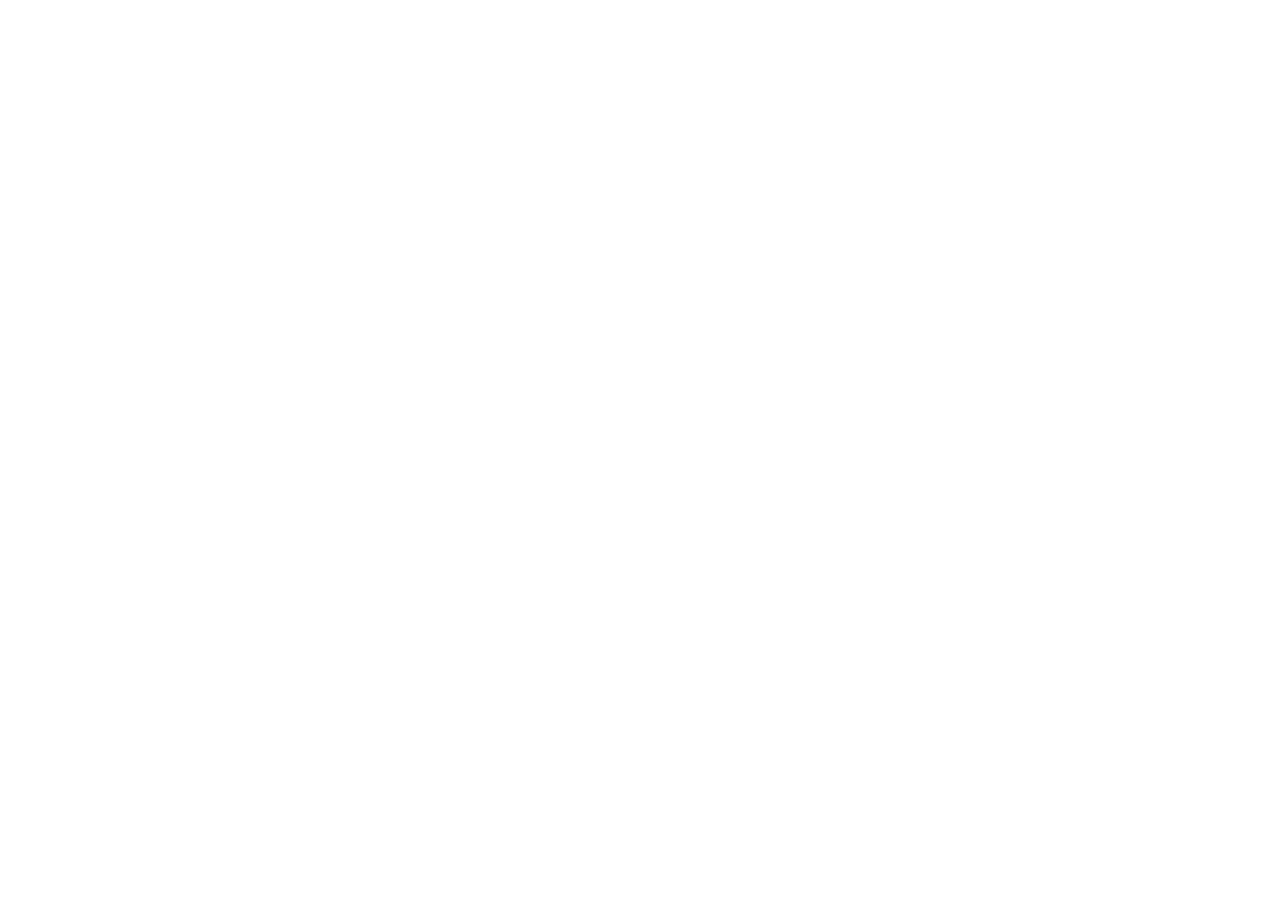
==== index.html @ 78760145 "first commit" ====
<!DOCTYPE html>
<html lang="en">
<head>
    <meta charset="UTF-8">
    <meta name="viewport" content="width=device-width, initial-scale=1.0">
    <title>Document</title>
</head>
<body>
    
</body>
</html>
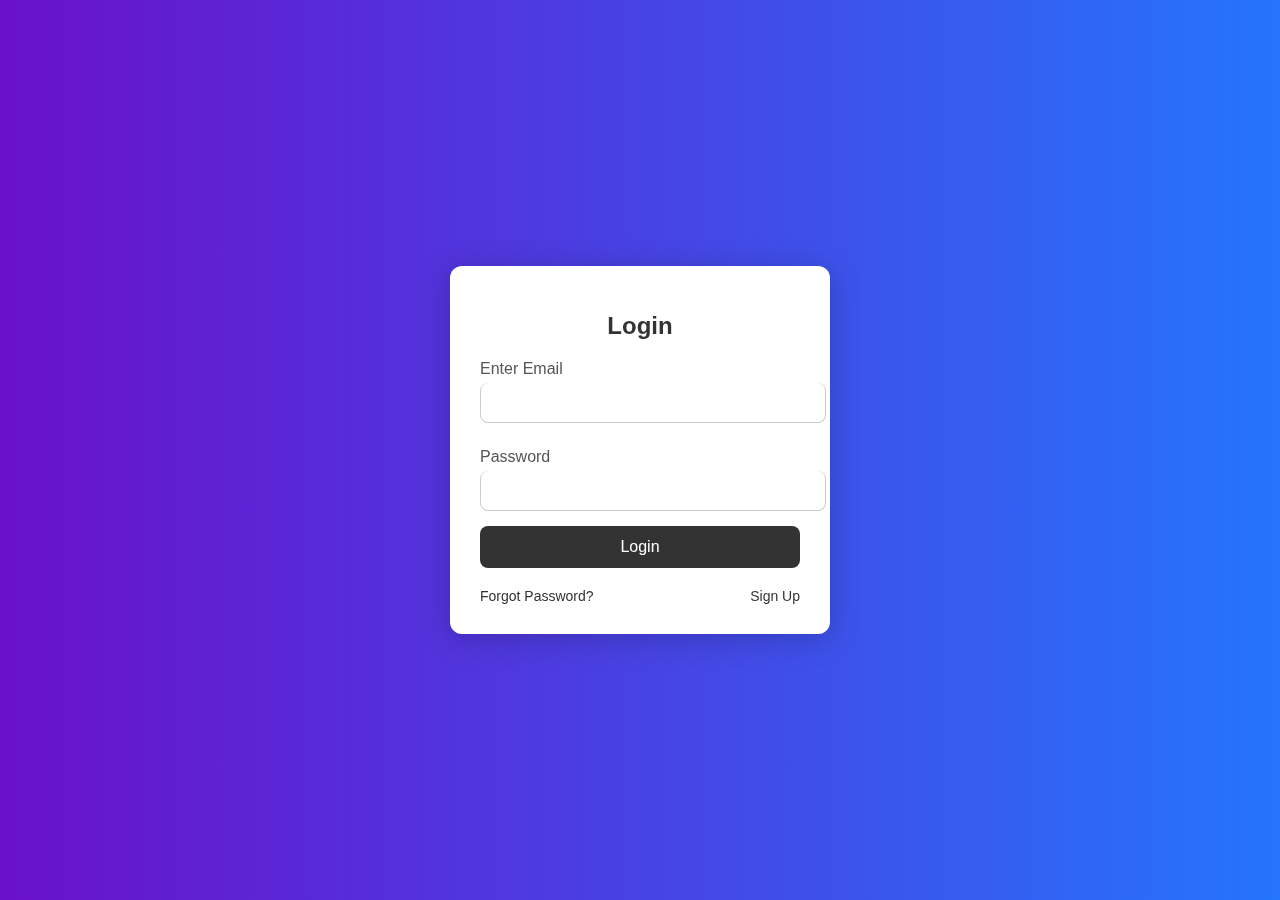
==== commit 4382a4bb: "initial" ====
--- a/index.html
+++ b/index.html
@@ -1,11 +1,29 @@
 <!DOCTYPE html>
 <html lang="en">
-<head>
-    <meta charset="UTF-8">
-    <meta name="viewport" content="width=device-width, initial-scale=1.0">
-    <title>Document</title>
-</head>
-<body>
-    
-</body>
-</html>+  <head>
+    <meta charset="UTF-8" />
+    <meta name="viewport" content="width=device-width, initial-scale=1.0" />
+    <title>Expense Tracker - Login</title>
+    <link rel="stylesheet" href="style.css" />
+  </head>
+  <body>
+    <div class="container">
+      <h1>Login</h1>
+      <form id="login-form">
+        <label for="email">Enter Email</label>
+        <input type="email" name="Email" id="Lemail" required />
+        
+        <label for="password">Password</label>
+        <input type="password" name="password" id="Lpassword" required />
+        
+        <button type="submit" id="login">Login</button>
+        
+        <div class="options">
+          <a href="#" id="forgot-password">Forgot Password?</a>
+          <a href="registration.html" id="sign-up">Sign Up</a>
+        </div>
+      </form>
+    </div>
+    <script src="login.js"></script>
+  </body>
+</html>
--- a/style.css
+++ b/style.css
@@ -0,0 +1,104 @@
+body {
+    font-family: Arial, sans-serif;
+    display: flex;
+    justify-content: center;
+    align-items: center;
+    height: 100vh;
+    background: linear-gradient(to right, #6a11cb, #2575fc);
+    margin: 0;
+    overflow: hidden;
+    min-width: 476px;
+  }
+  
+  .container {
+    background-color: #fff;
+    padding: 30px;
+    border-radius: 12px;
+    filter: drop-shadow( 0 4px 15px rgba(0, 0, 0, 0.2));
+    width: 320px;
+    animation: fadeIn 1s ease-in-out;
+    position: relative;
+    overflow: hidden;
+  }
+  
+  @keyframes fadeIn {
+    from {
+      opacity: 0;
+      transform: translateY(-20px);
+    }
+    to {
+      opacity: 1;
+      transform: translateY(0);
+    }
+  }
+  
+  h1 {
+    margin-bottom: 20px;
+    color: #333;
+    text-align: center;
+    font-size: 24px;
+  }
+  
+  label {
+    display: block;
+    margin: 10px 0 5px;
+    color: #555;
+  }
+  
+  input[type="email"],
+  input[type="password"] {
+    width: 100%;
+    padding: 12px;
+    margin-bottom: 15px;
+    border: 1px solid #ccc;
+    border-radius: 8px;
+    transition: border-color 0.3s, box-shadow 0.3s;
+    border-top: none;
+  }
+  
+  input[type="email"]:hover,
+  input[type="password"]:hover {
+    border-color: #777;
+  }
+  
+  input[type="email"]:focus,
+  input[type="password"]:focus {
+    border-color: #333;
+    box-shadow: 0 0 8px rgba(0, 0, 0, 0.1);
+    outline: none;
+  }
+  
+  button {
+    width: 100%;
+    padding: 12px;
+    background-color: #333;
+    color: #fff;
+    border: none;
+    border-radius: 8px;
+    font-size: 16px;
+    cursor: pointer;
+    transition: background-color 0.3s, transform 0.3s;
+  }
+  
+  button:hover {
+    background-color: #555;
+    transform: translateY(-3px);
+  }
+  
+  .options {
+    display: flex;
+    justify-content: space-between;
+    margin-top: 20px;
+  }
+  
+  .options a {
+    color: #333;
+    text-decoration: none;
+    font-size: 14px;
+    transition: color 0.3s;
+  }
+  
+  .options a:hover {
+    color: #2575fc;
+  }
+  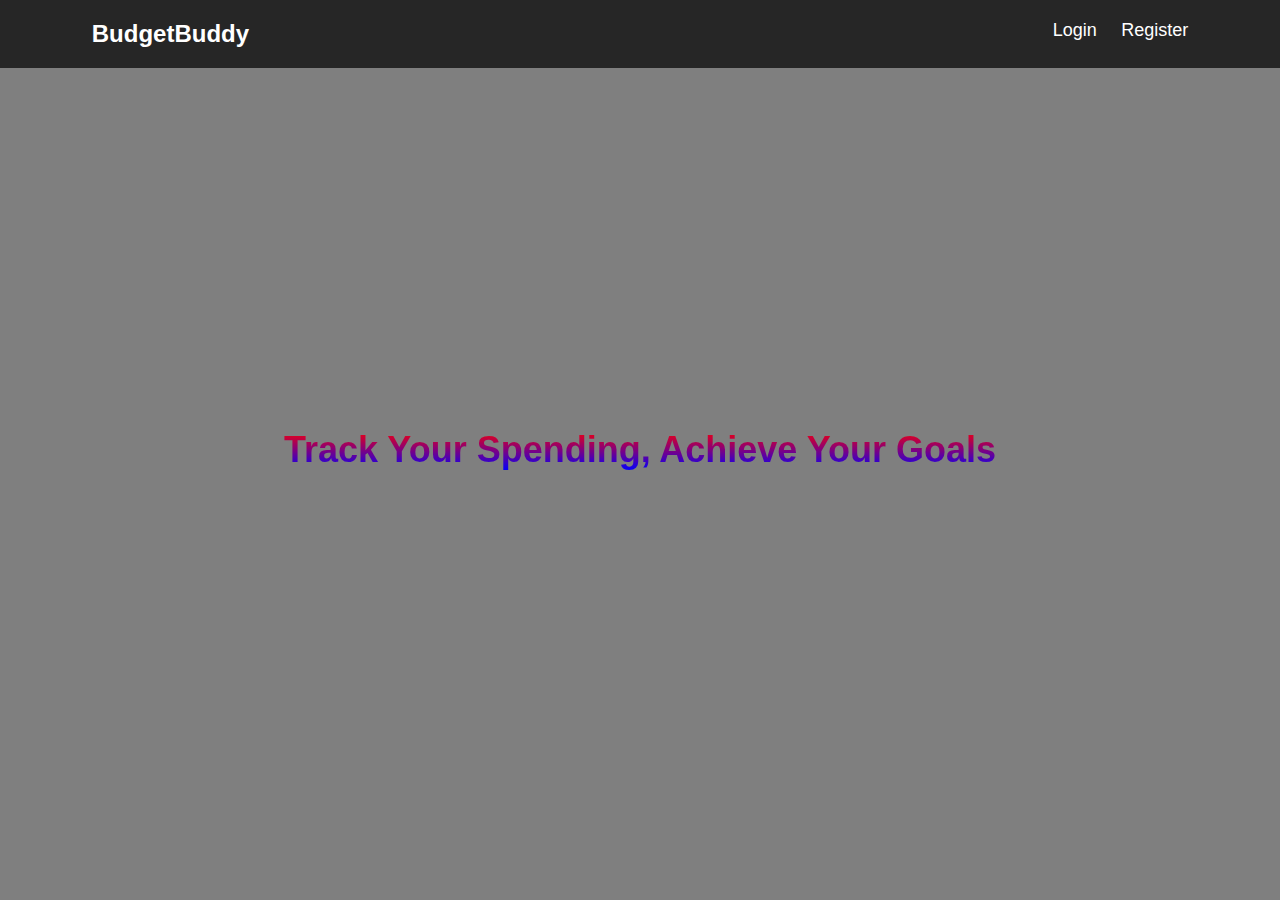
==== commit 4d2f9b60: "initial" ====
--- a/index.html
+++ b/index.html
@@ -1,29 +1,25 @@
 <!DOCTYPE html>
 <html lang="en">
-  <head>
-    <meta charset="UTF-8" />
-    <meta name="viewport" content="width=device-width, initial-scale=1.0" />
-    <title>Expense Tracker - Login</title>
-    <link rel="stylesheet" href="style.css" />
-  </head>
-  <body>
+<head>
+    <meta charset="UTF-8">
+    <meta name="viewport" content="width=device-width, initial-scale=1.0">
+    <title>BudgetBuddy</title>
+    <link rel="stylesheet" href="styles.css">
+</head>
+<body>
     <div class="container">
-      <h1>Login</h1>
-      <form id="login-form">
-        <label for="email">Enter Email</label>
-        <input type="email" name="Email" id="Lemail" required />
-        
-        <label for="password">Password</label>
-        <input type="password" name="password" id="Lpassword" required />
-        
-        <button type="submit" id="login">Login</button>
-        
-        <div class="options">
-          <a href="#" id="forgot-password">Forgot Password?</a>
-          <a href="registration.html" id="sign-up">Sign Up</a>
-        </div>
-      </form>
+        <nav class="nav">
+            <div class="logo">
+                <h1>BudgetBuddy</h1>
+            </div>
+            <div class="links">
+                <a href="login.html">Login</a>
+                <a href="registration.html">Register</a>
+            </div>
+        </nav>
+        <section class="content">
+            <h2>Track Your Spending, Achieve Your Goals</h2>
+        </section>
     </div>
-    <script src="login.js"></script>
-  </body>
+</body>
 </html>
--- a/styles.css
+++ b/styles.css
@@ -0,0 +1,84 @@
+body, html {
+    height: 100%;
+    margin: 0;
+    font-family: Arial, sans-serif;
+    background: url('https://happay.com/blog/wp-content/uploads/sites/12/2022/07/what-is-expense-report-and-how-to-create.png') no-repeat center center fixed;
+    background-size: cover;
+    overflow-x: hidden;
+}
+
+.container {
+    height: 100%;
+    display: flex;
+    flex-direction: column;
+    justify-content: center;
+    align-items: center;
+    background: rgba(0, 0, 0, 0.5); /* dark overlay */
+}
+
+.nav {
+    position: absolute;
+    top: 0;
+    width: 100%;
+    display: flex;
+    justify-content: space-around;
+    gap: 600px;
+    padding: 20px;
+    background: rgba(0, 0, 0, 0.7);
+    color: white;
+    animation: fadeInDown 2s;
+}
+
+.logo h1 {
+    margin: 0;
+    font-size: 24px;
+}
+
+.links a {
+    color: white;
+    text-decoration: none;
+    margin-left: 20px;
+    font-size: 18px;
+    transition: color 0.3s;
+}
+
+.links a:hover {
+    color: #ffcc00;
+}
+
+.content {
+    text-align: center;
+    color: white;
+    animation: fadeInUp 2s;
+}
+
+.content h2 {
+    font-size: 36px;
+    margin: 0;
+    background: linear-gradient(red,blue);
+    -webkit-background-clip: text;
+    -webkit-text-fill-color: transparent;
+    font-family: Verdana, Geneva, Tahoma, sans-serif;
+}
+
+@keyframes fadeInDown {
+    from {
+        opacity: 0;
+        transform: translateY(-20px);
+    }
+    to {
+        opacity: 1;
+        transform: translateY(0);
+    }
+}
+
+@keyframes fadeInUp {
+    from {
+        opacity: 0;
+        transform: translateY(20px);
+    }
+    to {
+        opacity: 1;
+        transform: translateY(0);
+    }
+}
